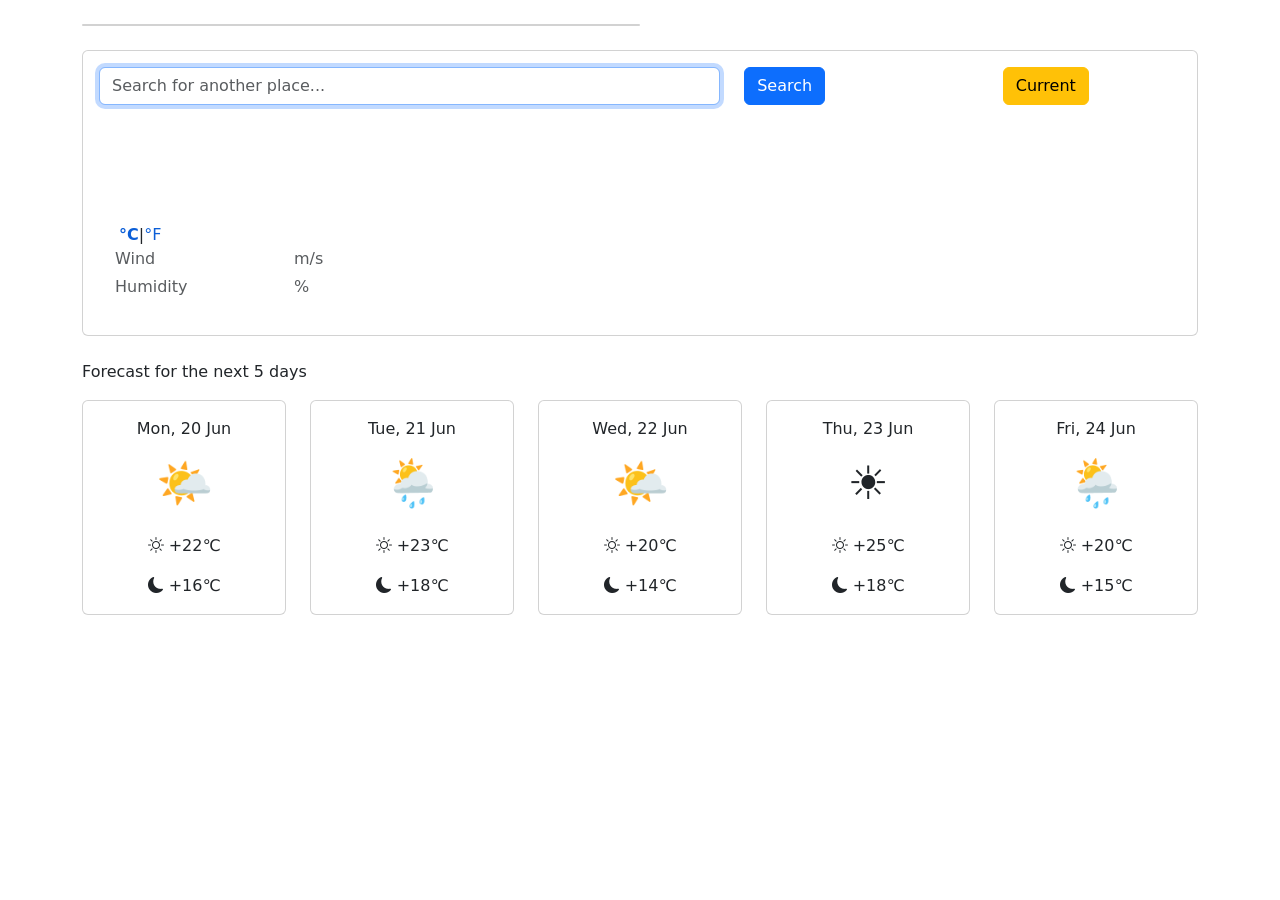
==== index.html @ d6712796 "renamed main html" ====
<!DOCTYPE html>
<html lang="en">
  <head>
    <meta charset="UTF-8" />
    <meta http-equiv="X-UA-Compatible" content="IE=edge" />
    <meta name="viewport" content="width=device-width, initial-scale=1.0" />
    <title>Weather</title>
    <script src="https://cdn.jsdelivr.net/npm/axios/dist/axios.min.js"></script>
    <link
      rel="stylesheet"
      href="https://cdn.jsdelivr.net/npm/bootstrap@5.2.0-beta1/dist/css/bootstrap.min.css"
    />
    <link
      rel="stylesheet"
      href="https://cdn.jsdelivr.net/npm/bootstrap-icons@1.8.3/font/bootstrap-icons.css"
    />
    <link rel="stylesheet" href="src/style.css" />
  </head>
  <body>
    <div class="container">
      <div class="row my-4 mx-0">
        <div class="col-sm-6 ps-4 card current-date-time"></div>
      </div>
      <div class="card p-3 mb-4">
        <form id="search-form">
          <div class="row">
            <div class="col-7">
              <input
                type="text"
                class="form-control"
                list="datalistOptions"
                id="input-city"
                placeholder="Search for another place..."
                autocomplete="off"
                autofocus="on"
              />
            </div>
            <div class="col-4 search-button d-flex justify-content-between">
              <input type="submit" value="Search" class="btn btn-primary" />
              <input
                class="btn btn-warning ms-2"
                type="button"
                value="Current"
                id="current-location"
              />
            </div>
          </div>
        </form>
        <div class="card-body">
          <div class="row">
            <h3 class="card-title" id="current-city"></h3>
            <img src="" alt="" id="current-weather-emoji" />
            <span id="weather-description"></span>
            <br />
            <!-- <p class="col-2">🌤</p> -->
            <div class="col d-flex align-self-start">
              <span
                class="card-subtitle pe-1 current-temperature"
                id="current-temperature"
              >
              </span>
              <span id="celsius" class="active-degrees">°C</span> |
              <span id="fahrenheit">°F</span>
            </div>
          </div>
          <div class="row">
            <div class="col-2 d-flex flex-column align-items-start">
              <p class="card-text mb-1 text-muted">Wind</p>
              <p class="card-text mb-1 text-muted">Humidity</p>
            </div>
            <div class="col">
              <p class="card-text mb-1 text-muted" id="wind">m/s</p>
              <p class="card-text mb-1 text-muted" id="humidity">%</p>
            </div>
          </div>
        </div>
      </div>
      <datalist id="datalistOptions">
        <option value="Kyiv"></option>
        <option value="New York"></option>
        <option value="Toronto"></option>
        <option value="Paris"></option>
        <option value="Berlin"></option>
      </datalist>
      <p class="my-3">Forecast for the next 5 days</p>
      <div class="row">
        <div class="col">
          <div class="card forecast">
            <div class="card-body">
              <p class="card-title next-day1">Mon, 20 Jun</p>
              <p class="card-text weather-emoji">🌤</p>
              <p class="card-text day">
                <i class="bi bi-sun"></i>
                +22℃
              </p>
              <p class="card-text night">
                <i class="bi bi-moon-fill"></i> +16℃
              </p>
            </div>
          </div>
        </div>
        <div class="col">
          <div class="card forecast">
            <div class="card-body">
              <p class="card-title next-day2">Tue, 21 Jun</p>
              <p class="card-text weather-emoji">🌦</p>
              <p class="card-text day">
                <i class="bi bi-sun"></i>
                +23℃
              </p>
              <p class="card-text night">
                <i class="bi bi-moon-fill"></i> +18℃
              </p>
            </div>
          </div>
        </div>
        <div class="col">
          <div class="card forecast">
            <div class="card-body">
              <p class="card-title next-day3">Wed, 22 Jun</p>
              <p class="card-text weather-emoji">🌤</p>
              <p class="card-text day">
                <i class="bi bi-sun"></i>
                +20℃
              </p>
              <p class="card-text night">
                <i class="bi bi-moon-fill"></i> +14℃
              </p>
            </div>
          </div>
        </div>
        <div class="col">
          <div class="card forecast">
            <div class="card-body">
              <p class="card-title next-day4">Thu, 23 Jun</p>
              <p class="card-text weather-emoji">☀️</p>
              <p class="card-text day">
                <i class="bi bi-sun"></i>
                +25℃
              </p>
              <p class="card-text night">
                <i class="bi bi-moon-fill"></i> +18℃
              </p>
            </div>
          </div>
        </div>
        <div class="col">
          <div class="card forecast">
            <div class="card-body">
              <p class="card-title next-day5">Fri, 24 Jun</p>
              <p class="card-text weather-emoji">🌦</p>
              <p class="card-text day">
                <i class="bi bi-sun"></i>
                +20℃
              </p>
              <p class="card-text night">
                <i class="bi bi-moon-fill"></i> +15℃
              </p>
            </div>
          </div>
        </div>
      </div>
    </div>
    <script src="src/script.js"></script>
  </body>
</html>
---- src/style.css ----
.current-weather-emoji,
#current-city,
.current-temperature {
  color: #0b5ed7;
}
.current-temperature {
  opacity: 0.7;
  font-size: 46px;
}

#current-weather-emoji,
.weather-emoji {
  font-size: 46px;
}
#current-weather-emoji {
  height: 70px;
  width: auto;
}

.card.forecast {
  text-align: center;
}

#celsius,
#fahrenheit {
  font-size: 16px;
  color: #0b5ed7;
}

.active-degrees {
  font-weight: bold;
}
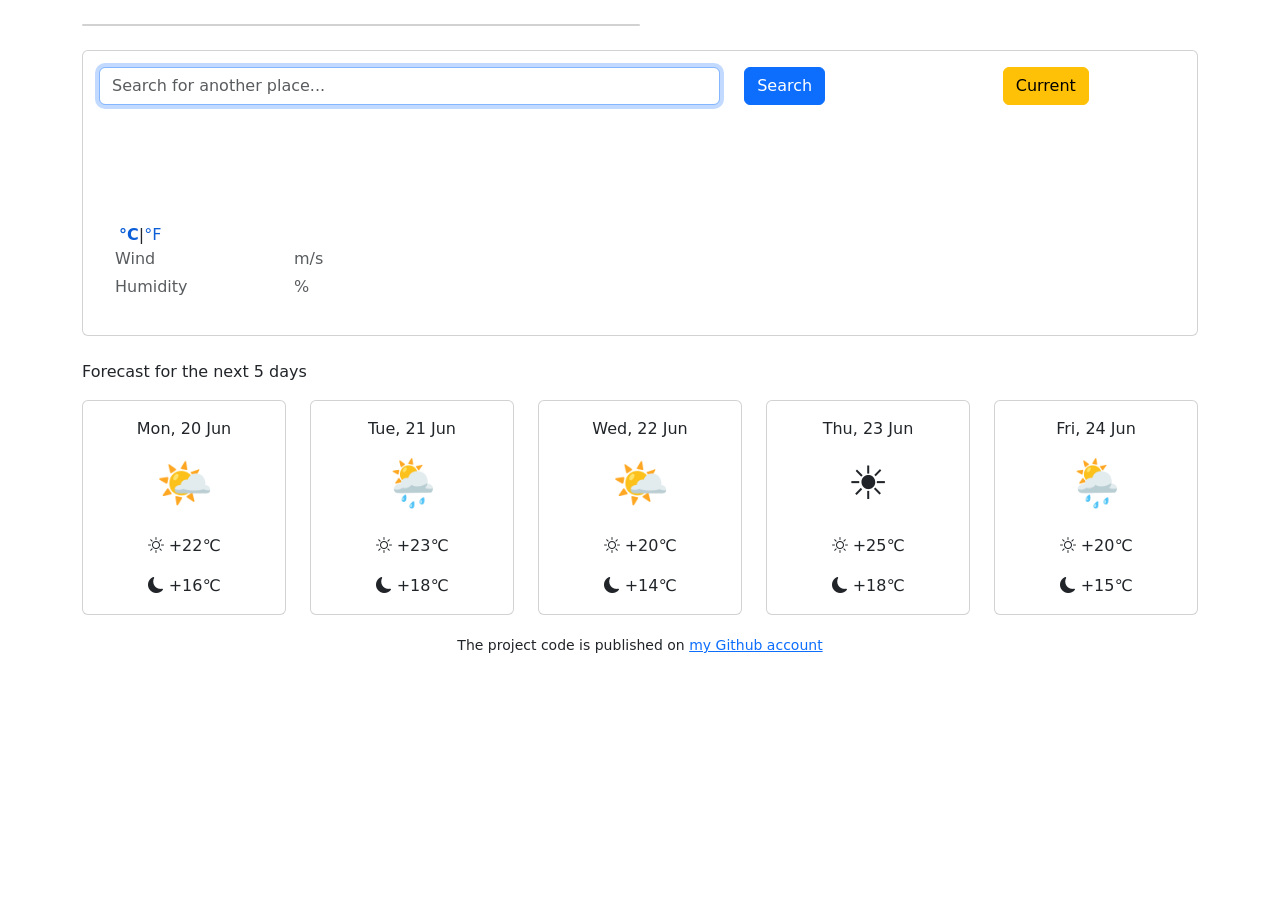
==== commit 6eda0bd6: "added link to Github" ====
--- a/index.html
+++ b/index.html
@@ -161,6 +161,12 @@
         </div>
       </div>
     </div>
+    <p class="github-link">
+      The project code is published on
+      <a href="https://github.com/iricea/SheCodes-Plus-Week-6-Github-challenge"
+        >my Github account</a
+      >
+    </p>
     <script src="src/script.js"></script>
   </body>
 </html>
--- a/src/style.css
+++ b/src/style.css
@@ -30,3 +30,9 @@
 .active-degrees {
   font-weight: bold;
 }
+
+.github-link {
+  font-size: 14px;
+  text-align: center;
+  margin-top: 20px;
+}
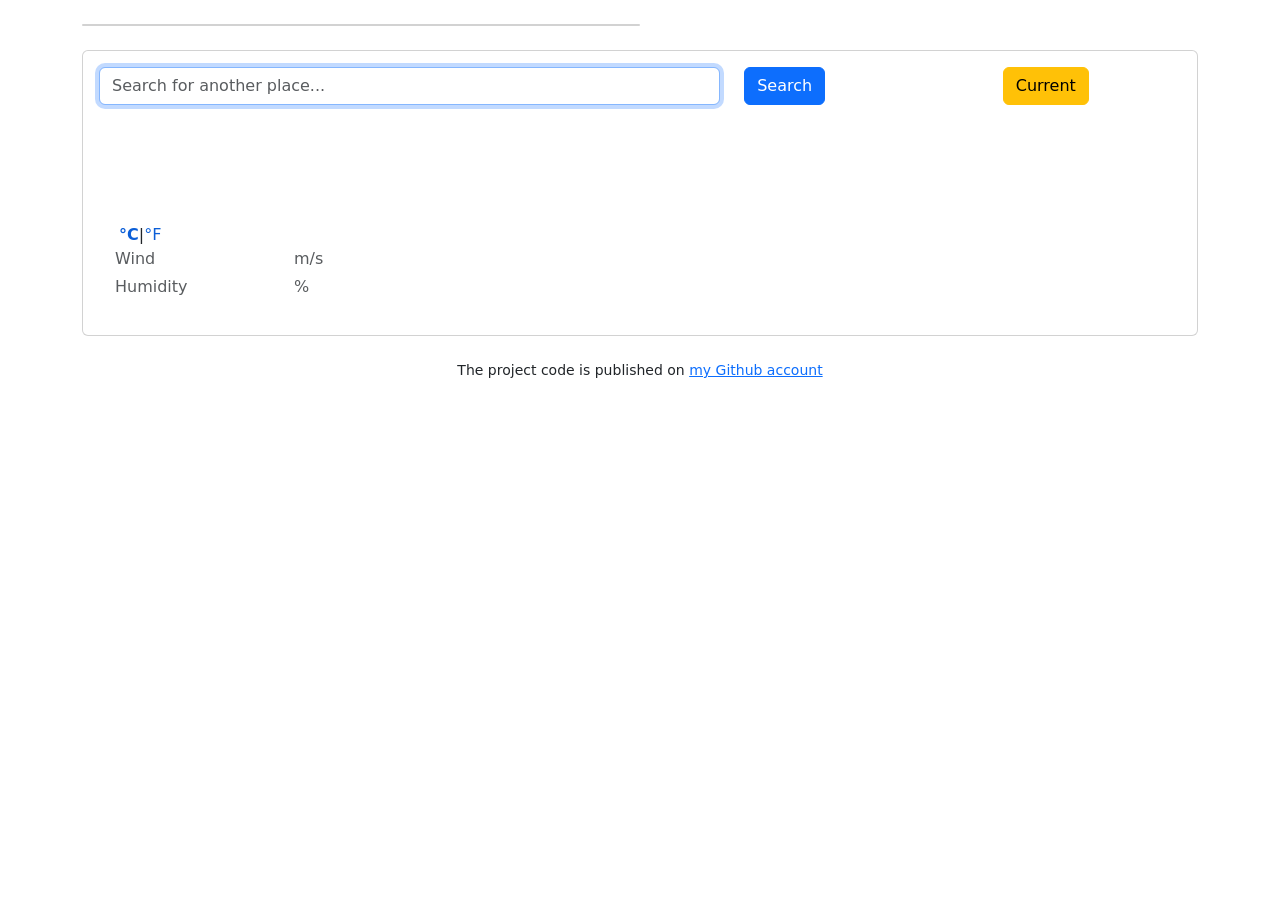
==== commit 61f1b290: "hidden forecast block" ====
--- a/index.html
+++ b/index.html
@@ -82,7 +82,7 @@
         <option value="Paris"></option>
         <option value="Berlin"></option>
       </datalist>
-      <p class="my-3">Forecast for the next 5 days</p>
+      <!-- <p class="my-3">Forecast for the next 5 days</p>
       <div class="row">
         <div class="col">
           <div class="card forecast">
@@ -159,11 +159,13 @@
             </div>
           </div>
         </div>
-      </div>
+      </div> -->
     </div>
     <p class="github-link">
       The project code is published on
-      <a href="https://github.com/iricea/SheCodes-Plus-Week-6-Github-challenge"
+      <a
+        href="https://github.com/iricea/SheCodes-Plus-Week-6-Github-challenge"
+        target="_blank"
         >my Github account</a
       >
     </p>
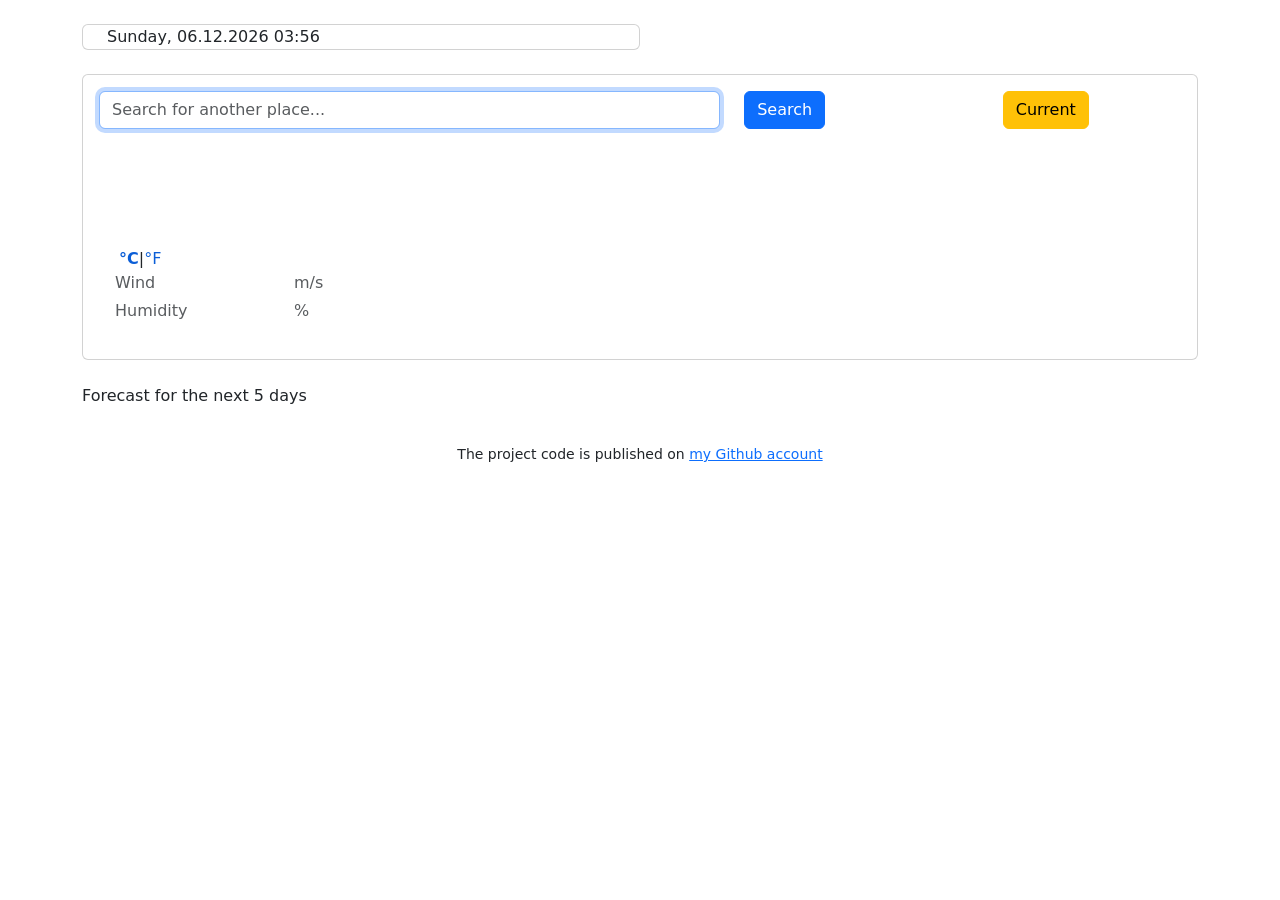
==== commit 1dbd3947: "added daily forecast" ====
--- a/index.html
+++ b/index.html
@@ -82,84 +82,8 @@
         <option value="Paris"></option>
         <option value="Berlin"></option>
       </datalist>
-      <!-- <p class="my-3">Forecast for the next 5 days</p>
-      <div class="row">
-        <div class="col">
-          <div class="card forecast">
-            <div class="card-body">
-              <p class="card-title next-day1">Mon, 20 Jun</p>
-              <p class="card-text weather-emoji">🌤</p>
-              <p class="card-text day">
-                <i class="bi bi-sun"></i>
-                +22℃
-              </p>
-              <p class="card-text night">
-                <i class="bi bi-moon-fill"></i> +16℃
-              </p>
-            </div>
-          </div>
-        </div>
-        <div class="col">
-          <div class="card forecast">
-            <div class="card-body">
-              <p class="card-title next-day2">Tue, 21 Jun</p>
-              <p class="card-text weather-emoji">🌦</p>
-              <p class="card-text day">
-                <i class="bi bi-sun"></i>
-                +23℃
-              </p>
-              <p class="card-text night">
-                <i class="bi bi-moon-fill"></i> +18℃
-              </p>
-            </div>
-          </div>
-        </div>
-        <div class="col">
-          <div class="card forecast">
-            <div class="card-body">
-              <p class="card-title next-day3">Wed, 22 Jun</p>
-              <p class="card-text weather-emoji">🌤</p>
-              <p class="card-text day">
-                <i class="bi bi-sun"></i>
-                +20℃
-              </p>
-              <p class="card-text night">
-                <i class="bi bi-moon-fill"></i> +14℃
-              </p>
-            </div>
-          </div>
-        </div>
-        <div class="col">
-          <div class="card forecast">
-            <div class="card-body">
-              <p class="card-title next-day4">Thu, 23 Jun</p>
-              <p class="card-text weather-emoji">☀️</p>
-              <p class="card-text day">
-                <i class="bi bi-sun"></i>
-                +25℃
-              </p>
-              <p class="card-text night">
-                <i class="bi bi-moon-fill"></i> +18℃
-              </p>
-            </div>
-          </div>
-        </div>
-        <div class="col">
-          <div class="card forecast">
-            <div class="card-body">
-              <p class="card-title next-day5">Fri, 24 Jun</p>
-              <p class="card-text weather-emoji">🌦</p>
-              <p class="card-text day">
-                <i class="bi bi-sun"></i>
-                +20℃
-              </p>
-              <p class="card-text night">
-                <i class="bi bi-moon-fill"></i> +15℃
-              </p>
-            </div>
-          </div>
-        </div>
-      </div> -->
+      <p class="my-3">Forecast for the next 5 days</p>
+      <div class="row" id="forecast"></div>
     </div>
     <p class="github-link">
       The project code is published on
--- a/src/style.css
+++ b/src/style.css
@@ -19,6 +19,8 @@
 
 .card.forecast {
   text-align: center;
+  /* height: 240px; */
+  font-size: 14px;
 }
 
 #celsius,
